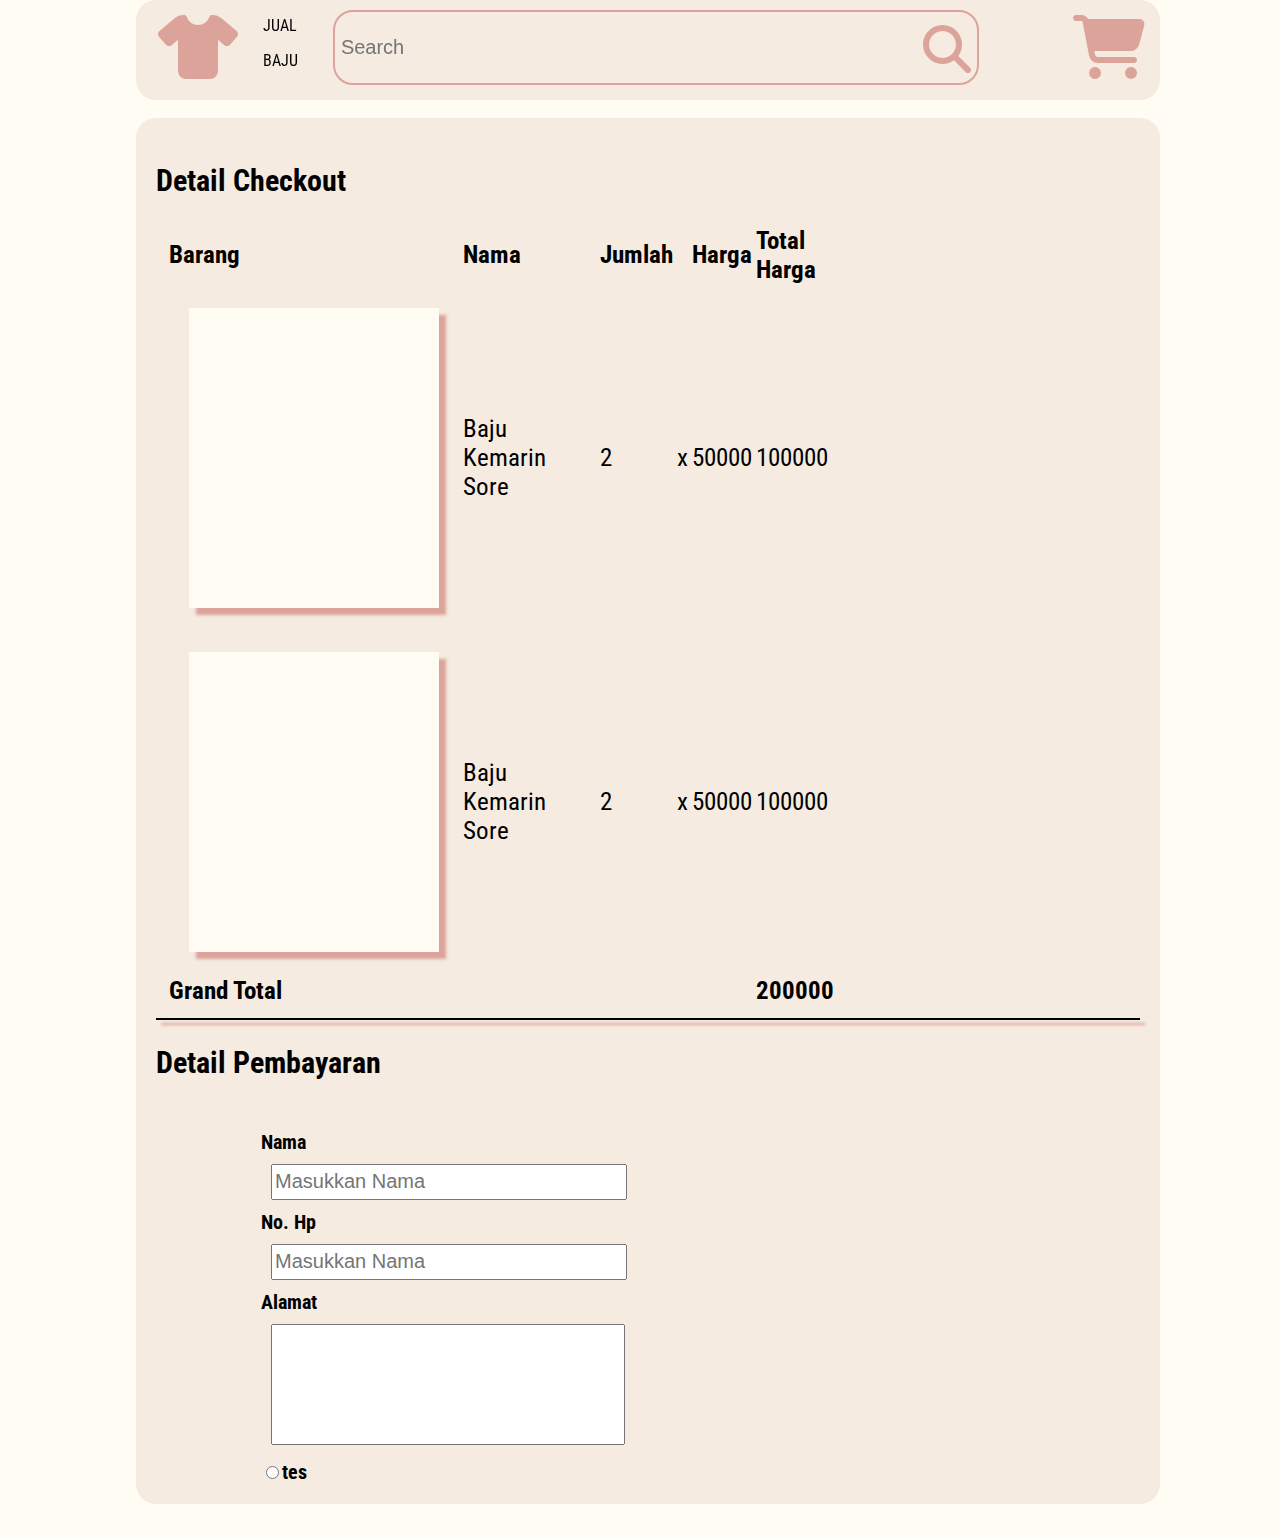
==== cart/cart.html @ c5de3063 "tambah form cart" ====
<!DOCTYPE html>
<html lang="en">
<head>
    <meta charset="UTF-8">
    <meta http-equiv="X-UA-Compatible" content="IE=edge">
    <meta name="viewport" content="width=device-width, initial-scale=1.0">
    <title>Document</title>
    <link rel="stylesheet" href="styleCart.css">
    <link rel="stylesheet" href="https://cdnjs.cloudflare.com/ajax/libs/font-awesome/6.4.0/css/all.min.css">
    <link rel="preconnect" href="https://fonts.googleapis.com">
    <link rel="preconnect" href="https://fonts.gstatic.com" crossorigin>
    <link href="https://fonts.googleapis.com/css2?family=Roboto+Condensed:wght@300&display=swap" rel="stylesheet">
</head>
<body>
    <div class="container">
        <div class="top">
            <div id="logo">
                <a href="../"><i class="fa-solid fa-shirt fa-4x" style="color: #dba39a;" id="logo-hacktiv"></i></a>
            </div>
            <div id="brand">
                <p>JUAL<br></p>
                <p>BAJU</p>
            </div>
            <div id="search-bar">
                <input type="text" placeholder="Search" id="text-search">
                <!-- <button class="button-search">Search</button> -->
                <i class="fa-solid fa-magnifying-glass fa-3x magnifier" style="color: #dba39a;"></i>
            </div>
            <div id="cart">
                <a href="cart/cart.html"><i class="fa-solid fa-cart-shopping fa-4x" id="shopping-cart" style="color: #dba39a;"></i></a>
            </div>
        </div>
        <div class="body">
            <div class="checkout">
                <div class="detail-checkout">
                    <h2 style="font-size: 30px;">Detail Checkout</h2>
                    <table class="table-struk">
                        <tr>
                            <th>Barang</th>
                            <th>Nama</th>
                            <th>Jumlah</th>
                            <th></th>
                            <th>Harga</th>
                            <th>Total Harga</th>
                        </tr>
                        <tr>
                            <td><div class="barang">

                            </div></td>
                            <td>Baju Kemarin Sore</td>
                            <td>2</td>
                            <td>x</td>
                            <td>50000</td>
                            <td>100000</td>
                        </tr>
                        <tr>
                            <td>
                                <div class="barang">

                                </div>
                            </td>
                            <td>Baju Kemarin Sore</td>
                            <td>2</td>
                            <td>x</td>
                            <td>50000</td>
                            <td>100000</td>
                        </tr>
                        <tr>
                            <th>Grand Total</th>
                            <th></th>
                            <th></th>
                            <th></th>
                            <th></th>
                            <th>200000</th>
                        </tr>
                    </table>
                </div>
                <div class="pembatas">
                    
                </div>
                <div class="detail-pembayaran">
                    <h2 style="font-size: 30px;">Detail Pembayaran</h2>
                    <form action="/">
                        <!-- <label for="nama-pembeli">Nama : </label> -->
                        <label>Nama</label><br>
                        <input type="text" placeholder="Masukkan Nama" class="form-label"><br>
                        <label>No. Hp</label><br>
                        <input type="text" placeholder="Masukkan Nama" class="form-label"><br>
                        <label>Alamat</label><br>
                        <textarea name="form-textarea" id="form-textarea" cols="30" rows="5"></textarea>
                        <input type="radio" name="test" id="test">tes
                    </form>
                </div>
            </div>
        </div>
    </div>
    
</body>
</html>
---- cart/styleCart.css ----
body{
    background: #FEFCF3;
    box-sizing: border-box;
    padding: 20px;
    font-family: 'Roboto Condensed', sans-serif;
    width: 100vw;
}

.container{
    width: 1500px;
    height: 100%;
    margin: 0 auto;
    display: block;
    overflow: auto;
    width: 80vw;
}

.top{
    display: flex;
    flex-direction: row;
    height: 100px;
    background-color: #F5EBE0;
    justify-content: space-around;
    border-radius: 20px;
    overflow: hidden;
    position: fixed; /* Set the navbar to fixed position */
    top: 0; /* Position the navbar at the top of the page */
    width: 80vw; /* Full width */
}

#logo{
    display: flex;
    width: 75px;
    height: 75px;
    margin: 10px;
    padding: 5px;
}

#brand{
    margin-right: 10px;
}

#logo-hacktiv{
    width: 75px;
    height: 75px;
    padding: 0;
    margin: 0;
}


#search-bar{
    display: flex;
    flex-direction: row;
    width: 700px;
    height: 75px;
    /* background-color: white; */
    margin: 10px;
    flex-direction: row;
}

#text-search{
    padding: 6px;
    border: none;
    /* margin-top: 8px; */
    margin-right: 16px;
    background-color: #F5EBE0;
    border-radius: 20px;
    border: 2px solid #DBA39A;
    font-size: 20px;
    width: 90%;
}

.button{
    background-color: #DFFFD8;
    
}

.button:hover{
    background-color: white;
}

.magnifier{
    position: absolute;
    margin-top: 15px;
    margin-left: 590px;
}

.magnifier:hover{
    cursor: pointer;
}

.button-search{
    width: 70px;
    height: 75px;
    align-items: flex-end;
    padding: 0;
    border-radius: 20px;
    /* margin-left: 10px; */
    background-color: #FEFCF3;
}

#cart{
    width: 75px;
    height: 75px;
    background-color: #F5EBE0;
    margin: 10px;
}

#shopping-cart{
    width: 65px;
    height: 65px;
    padding: 5px;
    margin: 0;
}

.body{
    margin-top: 90px;
    display: flex;
    flex-direction: row;
    width: 100%;
    /* height: 70%; */
    background-color: #F5EBE0;
    border-radius: 20px;
}   

.list-barang{
    display: flex;
    flex-direction: column;
    margin: 20px;
    width: 20%;
    height: 100%;
    /* background-color: white; */
}

.checkout{
    display: flex;
    flex-direction: column;
    /* align-items: flex-end; */
    margin: 20px;
    width: 100%;
    height: 100%;
}


table.table-struk {
    margin: 10px;
    width: 70%;
    font-size: 25px;
    /* height: 100%; */
    /* border: 1px solid black; */
    /* background-color: black; */
}

table.table-struk th{
    text-align: left;
}

/* table.table-struk td{
    text-align: left;
} */

.jumlah-barang{
    text-align: left;

}

.barang{
    display: flex;
    margin: 20px;
    width: 250px;
    height: 300px;
    /* background-color: red; */
    align-items: center;
    background-color: #FEFCF3;
    box-shadow: 7px 7px 3px #DBA39A;
    color: black;
}

.barang:hover{
    box-shadow: 12px 12px 5px #DBA39A;
    transition: all 0.5s ease;
}

form {
    font-size: 15px;
    margin-top: 25px;
    margin-left: 105px;
}

ul{
    list-style:none;
}

ul, li { /* reset the margin and padding */
    margin: 5px;
    padding: 0;
    font-size: 15px;
}

img{
    margin-top: 20px;
    margin-bottom: 20px;
}

.pembatas{
    border-top: 2px solid black;
    box-shadow: 5px 5px 3px #DBA39A;
}

.detail-pembayaran{
    
    display: flex;
    flex-direction: column;
    width: 50%;
}

form{
    font-size: 20px;
    font-weight: bold;
}

.form-label{
    width: 90%;
    height: 30px;
    font-size: 20px;
    margin: 10px;
}

textarea{
    resize: none;
    margin: 10px;
    font-size: 20px;
    width: 90%;
}
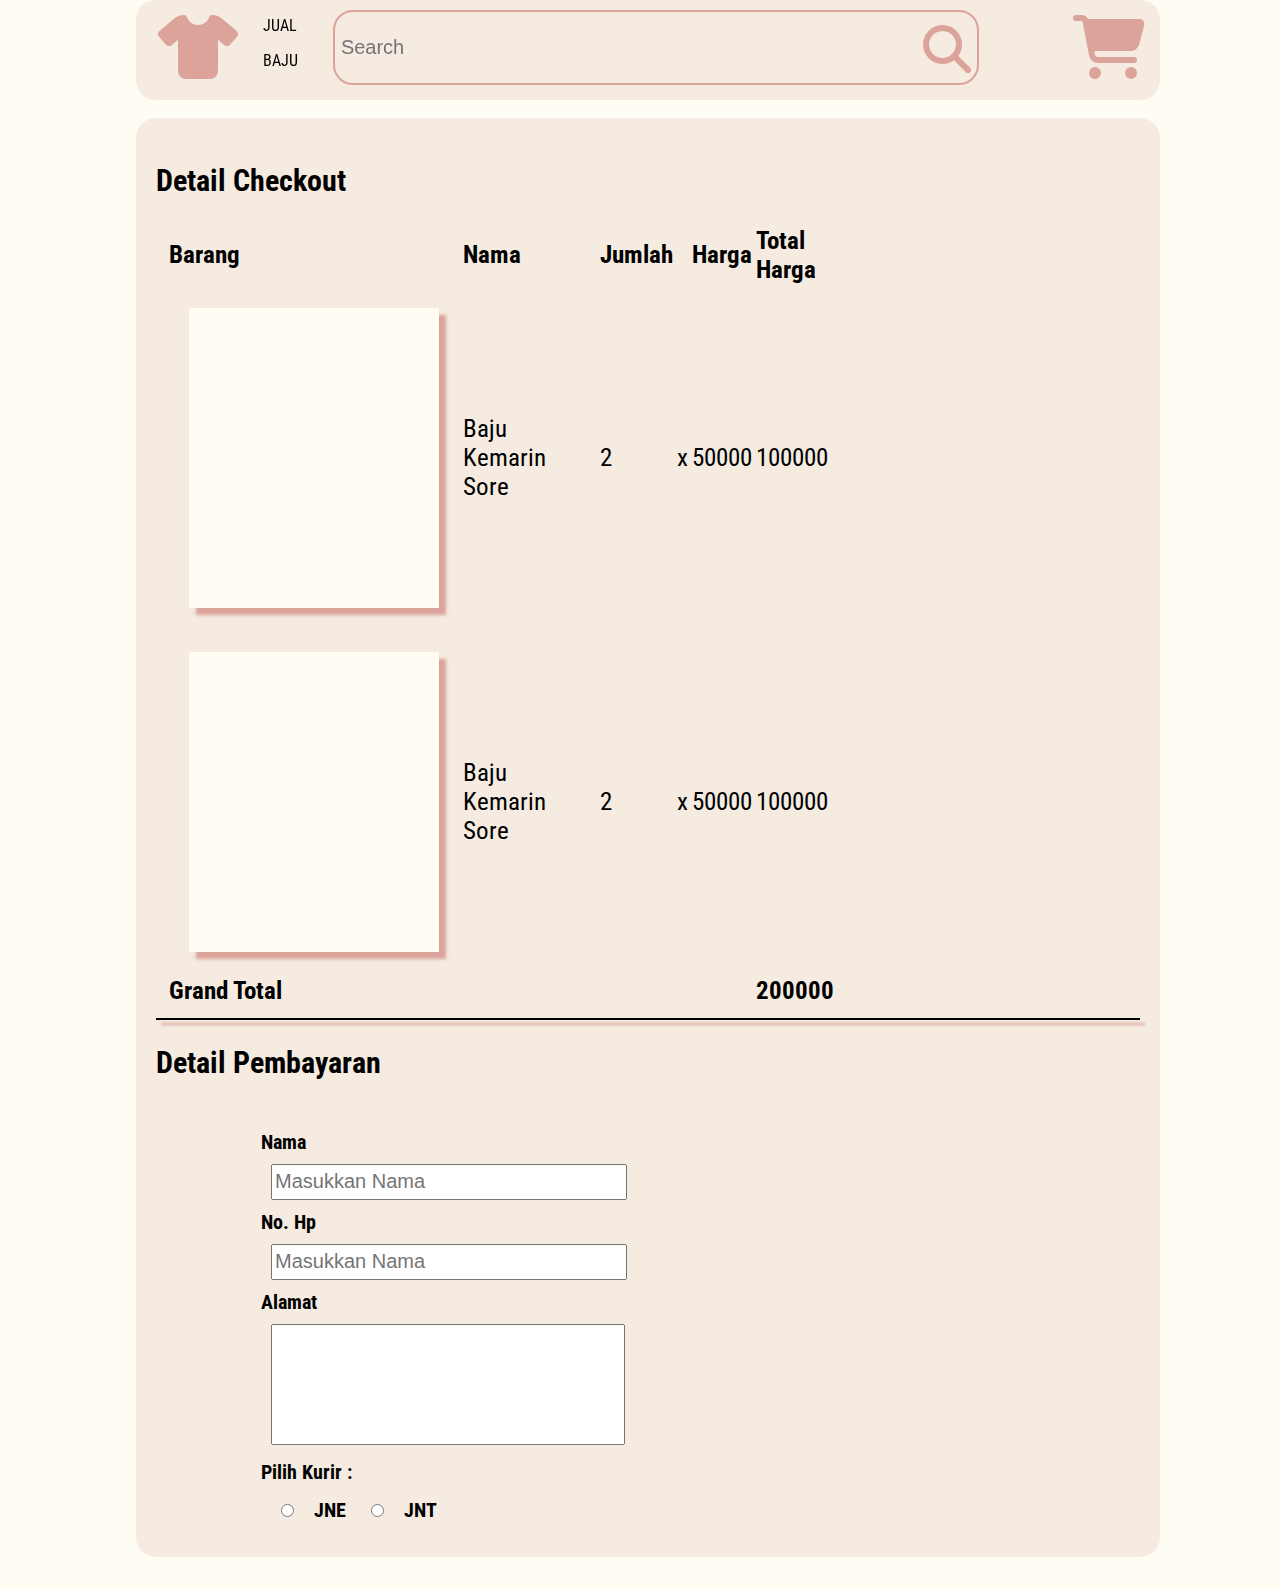
==== commit 5cec208b: "menaruh html 2x" ====
--- a/cart/cart.html
+++ b/cart/cart.html
@@ -76,7 +76,7 @@
                     </table>
                 </div>
                 <div class="pembatas">
-                    
+
                 </div>
                 <div class="detail-pembayaran">
                     <h2 style="font-size: 30px;">Detail Pembayaran</h2>
@@ -87,8 +87,11 @@
                         <label>No. Hp</label><br>
                         <input type="text" placeholder="Masukkan Nama" class="form-label"><br>
                         <label>Alamat</label><br>
-                        <textarea name="form-textarea" id="form-textarea" cols="30" rows="5"></textarea>
-                        <input type="radio" name="test" id="test">tes
+                        <textarea name="form-textarea" id="form-textarea" cols="30" rows="5"></textarea><br>
+                        <label>Pilih Kurir : </label><br>
+                        <label><input type="radio" name="test" id="jne" class="radio-button-form">JNE</label>
+                        <label><input type="radio" name="test" id="jne" class="radio-button-form">JNT</label>
+                        <!-- <input type="radio" name="test" id="JnT" class="radio-button-form">JnT -->
                     </form>
                 </div>
             </div>
--- a/cart/styleCart.css
+++ b/cart/styleCart.css
@@ -214,6 +214,10 @@
     width: 50%;
 }
 
+.container-cards-p{
+    width: 100%;
+}
+
 form{
     font-size: 20px;
     font-weight: bold;
@@ -231,4 +235,8 @@
     margin: 10px;
     font-size: 20px;
     width: 90%;
+}
+
+.radio-button-form{
+    margin: 20px;
 }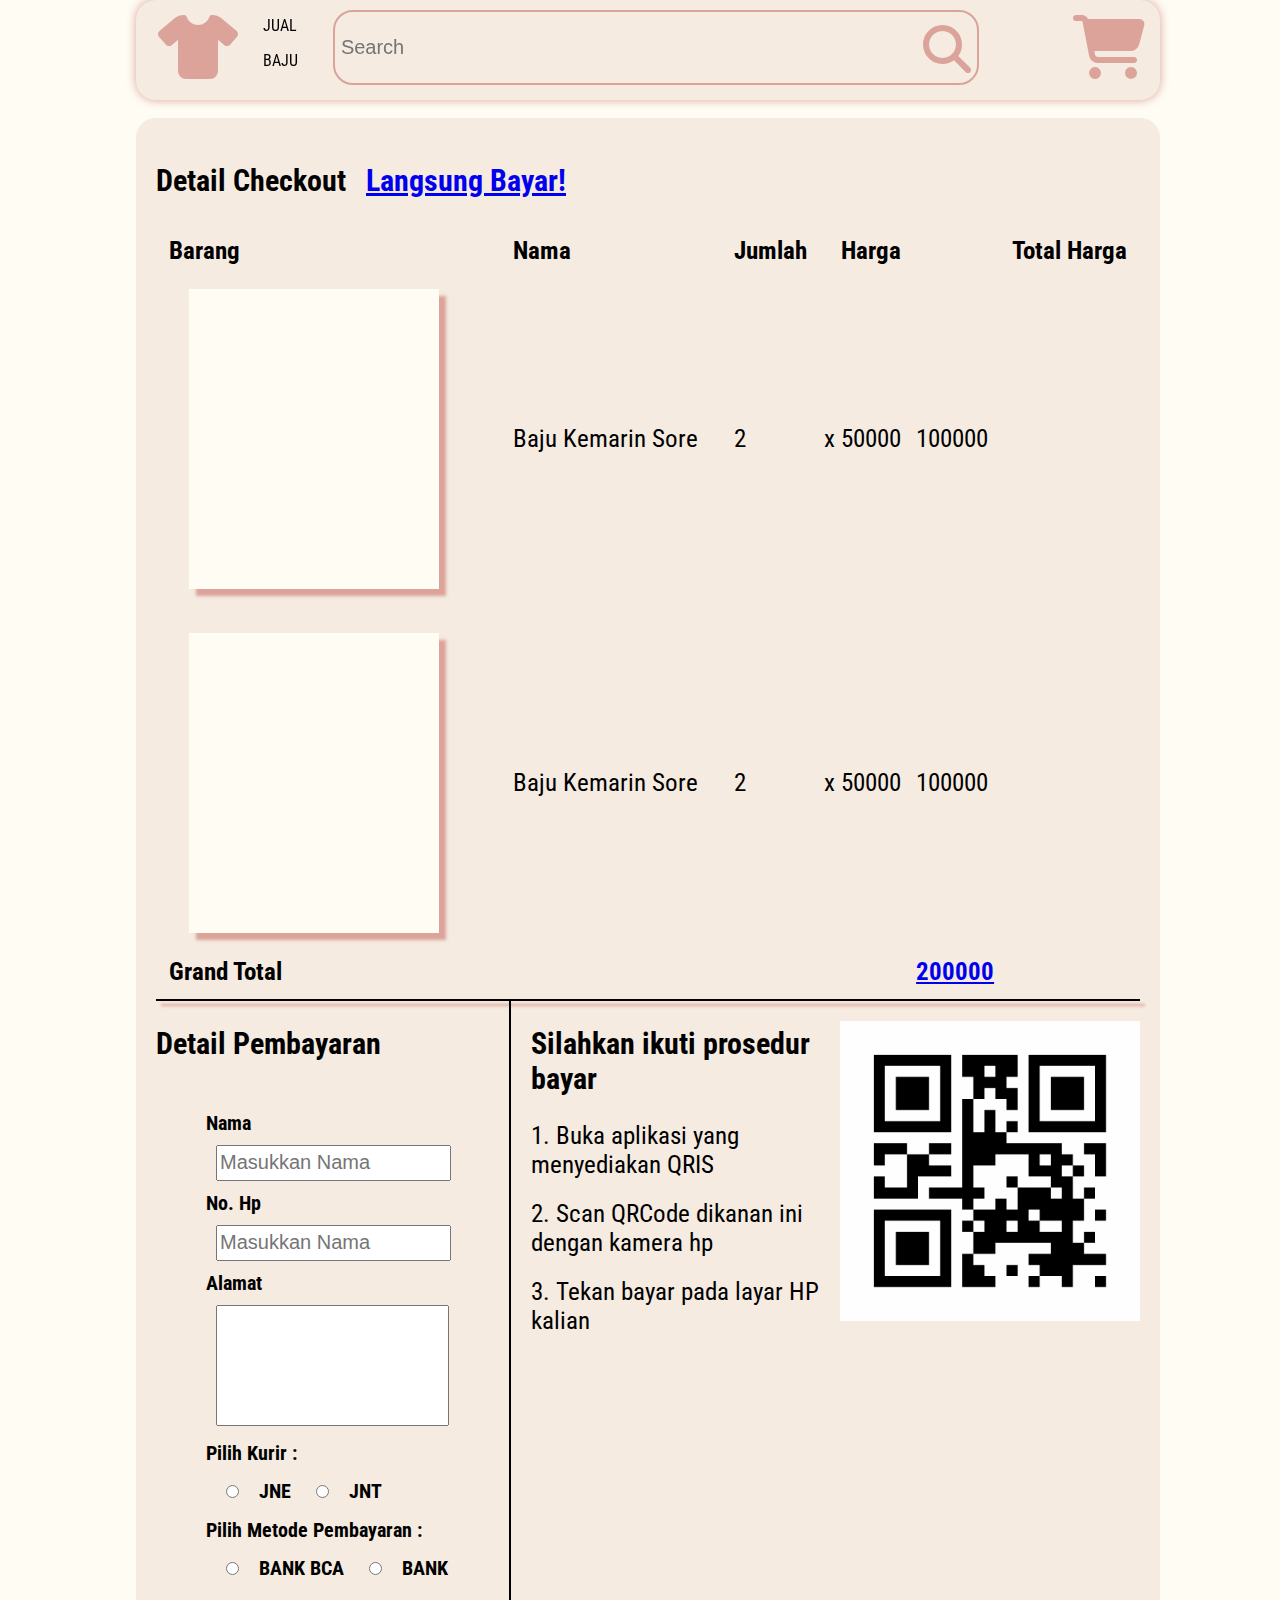
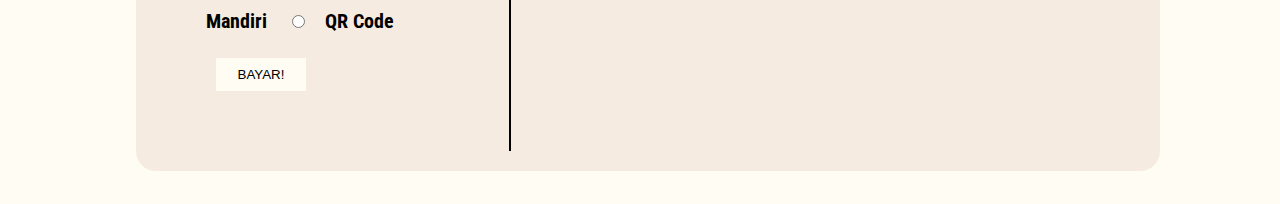
==== commit ea07a2c1: "menambahkan instruksi bayar" ====
--- a/cart/cart.html
+++ b/cart/cart.html
@@ -33,15 +33,18 @@
         <div class="body">
             <div class="checkout">
                 <div class="detail-checkout">
-                    <h2 style="font-size: 30px;">Detail Checkout</h2>
+                    <div class="header">
+                        <h2 style="font-size: 30px;">Detail Checkout</h2>
+                        <h2 style="font-size: 30px; margin-left: 20px;"><a href="#detail-pembayaran">Langsung Bayar!</a></h2>
+                    </div>
                     <table class="table-struk">
                         <tr>
                             <th>Barang</th>
                             <th>Nama</th>
                             <th>Jumlah</th>
                             <th></th>
-                            <th>Harga</th>
-                            <th>Total Harga</th>
+                            <th colspan="2">Harga</th>
+                            <th colspan="2">Total Harga</th>
                         </tr>
                         <tr>
                             <td><div class="barang">
@@ -71,28 +74,43 @@
                             <th></th>
                             <th></th>
                             <th></th>
-                            <th>200000</th>
+                            <th><a href="#detail-pembayaran">200000</a></th>
                         </tr>
                     </table>
                 </div>
                 <div class="pembatas">
-
                 </div>
-                <div class="detail-pembayaran">
-                    <h2 style="font-size: 30px;">Detail Pembayaran</h2>
-                    <form action="/">
-                        <!-- <label for="nama-pembeli">Nama : </label> -->
-                        <label>Nama</label><br>
-                        <input type="text" placeholder="Masukkan Nama" class="form-label"><br>
-                        <label>No. Hp</label><br>
-                        <input type="text" placeholder="Masukkan Nama" class="form-label"><br>
-                        <label>Alamat</label><br>
-                        <textarea name="form-textarea" id="form-textarea" cols="30" rows="5"></textarea><br>
-                        <label>Pilih Kurir : </label><br>
-                        <label><input type="radio" name="test" id="jne" class="radio-button-form">JNE</label>
-                        <label><input type="radio" name="test" id="jne" class="radio-button-form">JNT</label>
-                        <!-- <input type="radio" name="test" id="JnT" class="radio-button-form">JnT -->
-                    </form>
+                <div class="detail-pembayaran" id="detail-pembayaran">
+                    <div class="form">
+                        <h2 style="font-size: 30px;">Detail Pembayaran</h2>
+                        <form action="/">
+                            <!-- <label for="nama-pembeli">Nama : </label> -->
+                            <label>Nama</label><br>
+                            <input type="text" placeholder="Masukkan Nama" class="form-label"><br>
+                            <label>No. Hp</label><br>
+                            <input type="text" placeholder="Masukkan Nama" class="form-label"><br>
+                            <label>Alamat</label><br>
+                            <textarea name="form-textarea" id="form-textarea" cols="30" rows="5"></textarea><br>
+                            <label>Pilih Kurir : </label><br>
+                            <label><input type="radio" name="kurir" id="jne" class="radio-button-form">JNE</label>
+                            <label><input type="radio" name="kurir" id="jnt" class="radio-button-form">JNT</label><br>
+                            <!-- <input type="radio" name="test" id="JnT" class="radio-button-form">JnT -->
+                            <label>Pilih Metode Pembayaran :</label> <br>
+                            <label><input type="radio" name="pembayaran" id="bca" class="radio-button-form">BANK BCA</label>
+                            <label><input type="radio" name="pembayaran" id="mandiri" class="radio-button-form">BANK Mandiri</label>
+                            <label><input type="radio" name="pembayaran" id="qrcode" class="radio-button-form">QR Code</label><br>
+                            <button type="submit" class="button">BAYAR!</button>
+                        </form>
+                    </div>
+                    <div class="instruksi-bayar">
+                        <h2 style="font-size: 30px;" class="aturan-bayar">Silahkan ikuti prosedur bayar</h2>
+                        <p class="text-bayar">1. Buka aplikasi yang menyediakan QRIS</p>
+                        <p class="text-bayar">2. Scan QRCode dikanan ini dengan kamera hp</p>
+                        <p class="text-bayar">3. Tekan bayar pada layar HP kalian</p>
+                    </div>
+                    <div class="gambar-bayar">
+                        <img src="../produk/qrcode.png" alt="" width="300px" height="300px">
+                    </div>
                 </div>
             </div>
         </div>
--- a/cart/styleCart.css
+++ b/cart/styleCart.css
@@ -26,6 +26,8 @@
     position: fixed; /* Set the navbar to fixed position */
     top: 0; /* Position the navbar at the top of the page */
     width: 80vw; /* Full width */
+    box-shadow: 0px 0px 10px #DBA39A;
+    color: black;
 }
 
 #logo{
@@ -71,12 +73,18 @@
 }
 
 .button{
-    background-color: #DFFFD8;
+    background-color: #FEFCF3;
+    border: none;
+    width: 90px;
+    height: 33px;
+    margin: 10px;
     
 }
 
 .button:hover{
-    background-color: white;
+    background-color: whitesmoke;
+    cursor: pointer;
+    border: 2px solid #DBA39A;
 }
 
 .magnifier{
@@ -141,10 +149,26 @@
     height: 100%;
 }
 
+.detail-checkout{
+    width: 100%;
+
+}
+
+.header{
+    display: flex;
+    flex-direction: row;
+    align-items: flex-start;
+}
+
+.instant-checkout{
+    align-self: flex-end;
+    /* color: #DBA39A; */
+    background-color: red;
+}
 
 table.table-struk {
     margin: 10px;
-    width: 70%;
+    width: 100%;
     font-size: 25px;
     /* height: 100%; */
     /* border: 1px solid black; */
@@ -210,8 +234,12 @@
 .detail-pembayaran{
     
     display: flex;
-    flex-direction: column;
-    width: 50%;
+    flex-direction: row;
+    width: 100%;
+}
+
+.form{
+    border-right: 2px solid black;
 }
 
 .container-cards-p{
@@ -221,6 +249,7 @@
 form{
     font-size: 20px;
     font-weight: bold;
+    margin: 50px;
 }
 
 .form-label{
@@ -239,4 +268,19 @@
 
 .radio-button-form{
     margin: 20px;
+}
+
+.print-out{
+    width: 1000px;
+    align-items: center;
+    flex-direction: column;
+}
+
+.aturan-bayar{
+    margin-left: 20px;
+}
+
+.text-bayar{
+    margin: 20px;
+    font-size: 25px;
 }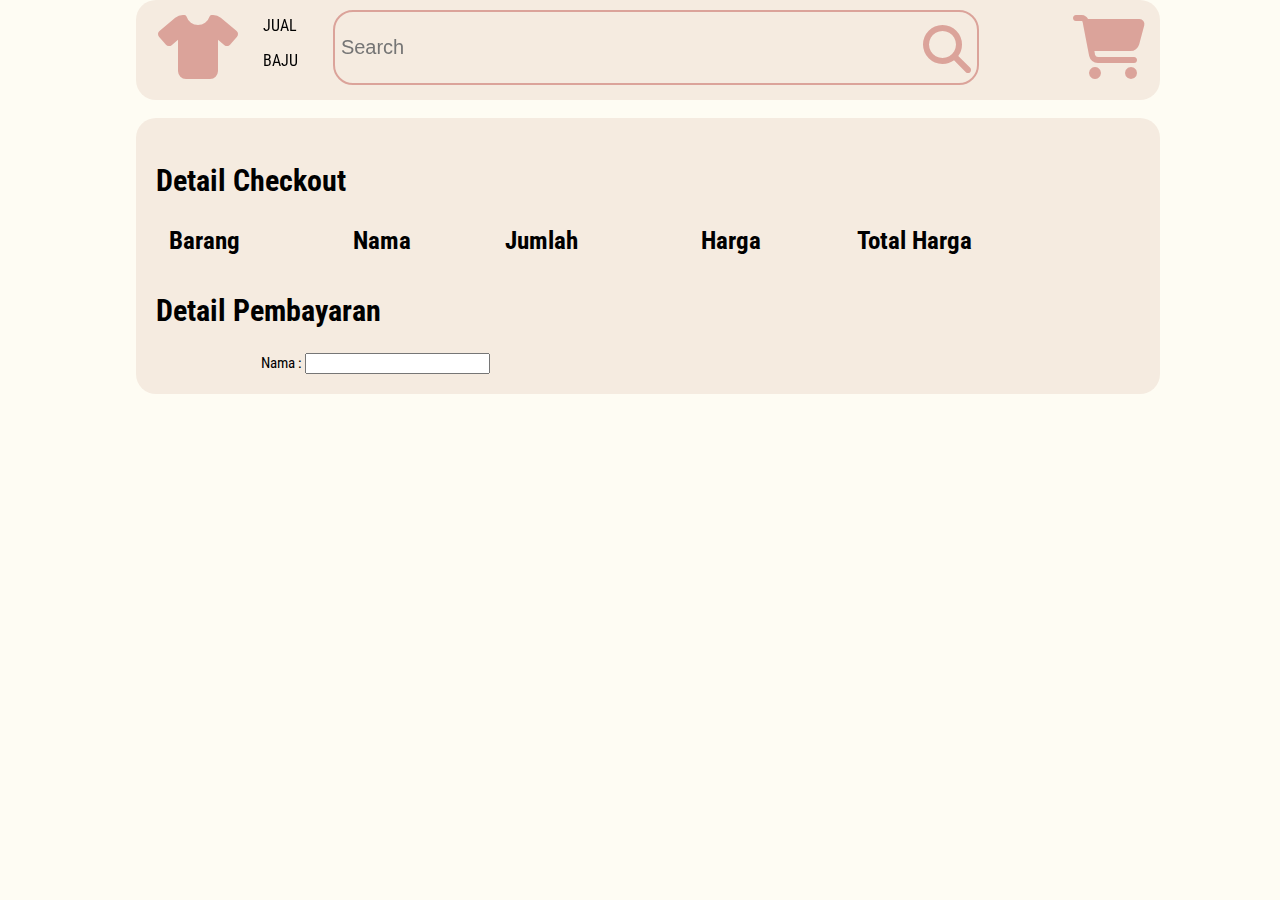
==== commit 3146a128: "Create cart js" ====
--- a/cart/cart.html
+++ b/cart/cart.html
@@ -33,10 +33,7 @@
         <div class="body">
             <div class="checkout">
                 <div class="detail-checkout">
-                    <div class="header">
-                        <h2 style="font-size: 30px;">Detail Checkout</h2>
-                        <h2 style="font-size: 30px; margin-left: 20px;"><a href="#detail-pembayaran">Langsung Bayar!</a></h2>
-                    </div>
+                    <h2 style="font-size: 30px;">Detail Checkout</h2>
                     <table class="table-struk">
                         <tr>
                             <th>Barang</th>
@@ -44,9 +41,9 @@
                             <th>Jumlah</th>
                             <th></th>
                             <th colspan="2">Harga</th>
-                            <th colspan="2">Total Harga</th>
+                            <th>Total Harga</th>
                         </tr>
-                        <tr>
+                        <!-- <tr>
                             <td><div class="barang">
 
                             </div></td>
@@ -74,47 +71,20 @@
                             <th></th>
                             <th></th>
                             <th></th>
-                            <th><a href="#detail-pembayaran">200000</a></th>
-                        </tr>
+                            <th>200000</th>
+                        </tr> -->
                     </table>
                 </div>
-                <div class="pembatas">
-                </div>
-                <div class="detail-pembayaran" id="detail-pembayaran">
-                    <div class="form">
-                        <h2 style="font-size: 30px;">Detail Pembayaran</h2>
-                        <form action="/">
-                            <!-- <label for="nama-pembeli">Nama : </label> -->
-                            <label>Nama</label><br>
-                            <input type="text" placeholder="Masukkan Nama" class="form-label"><br>
-                            <label>No. Hp</label><br>
-                            <input type="text" placeholder="Masukkan Nama" class="form-label"><br>
-                            <label>Alamat</label><br>
-                            <textarea name="form-textarea" id="form-textarea" cols="30" rows="5"></textarea><br>
-                            <label>Pilih Kurir : </label><br>
-                            <label><input type="radio" name="kurir" id="jne" class="radio-button-form">JNE</label>
-                            <label><input type="radio" name="kurir" id="jnt" class="radio-button-form">JNT</label><br>
-                            <!-- <input type="radio" name="test" id="JnT" class="radio-button-form">JnT -->
-                            <label>Pilih Metode Pembayaran :</label> <br>
-                            <label><input type="radio" name="pembayaran" id="bca" class="radio-button-form">BANK BCA</label>
-                            <label><input type="radio" name="pembayaran" id="mandiri" class="radio-button-form">BANK Mandiri</label>
-                            <label><input type="radio" name="pembayaran" id="qrcode" class="radio-button-form">QR Code</label><br>
-                            <button type="submit" class="button">BAYAR!</button>
-                        </form>
-                    </div>
-                    <div class="instruksi-bayar">
-                        <h2 style="font-size: 30px;" class="aturan-bayar">Silahkan ikuti prosedur bayar</h2>
-                        <p class="text-bayar">1. Buka aplikasi yang menyediakan QRIS</p>
-                        <p class="text-bayar">2. Scan QRCode dikanan ini dengan kamera hp</p>
-                        <p class="text-bayar">3. Tekan bayar pada layar HP kalian</p>
-                    </div>
-                    <div class="gambar-bayar">
-                        <img src="../produk/qrcode.png" alt="" width="300px" height="300px">
-                    </div>
+                <div class="detail-pembayaran">
+                    <h2 style="font-size: 30px;">Detail Pembayaran</h2>
+                    <form action="submit">
+                        <label for="nama-pembeli">Nama : </label>
+                        <input type="text">
+                    </form>
                 </div>
             </div>
         </div>
     </div>
-    
+    <script src="cart.js"></script>
 </body>
 </html>--- a/cart/styleCart.css
+++ b/cart/styleCart.css
@@ -26,8 +26,6 @@
     position: fixed; /* Set the navbar to fixed position */
     top: 0; /* Position the navbar at the top of the page */
     width: 80vw; /* Full width */
-    box-shadow: 0px 0px 10px #DBA39A;
-    color: black;
 }
 
 #logo{
@@ -73,18 +71,12 @@
 }
 
 .button{
-    background-color: #FEFCF3;
-    border: none;
-    width: 90px;
-    height: 33px;
-    margin: 10px;
+    background-color: #DFFFD8;
     
 }
 
 .button:hover{
-    background-color: whitesmoke;
-    cursor: pointer;
-    border: 2px solid #DBA39A;
+    background-color: white;
 }
 
 .magnifier{
@@ -149,22 +141,6 @@
     height: 100%;
 }
 
-.detail-checkout{
-    width: 100%;
-
-}
-
-.header{
-    display: flex;
-    flex-direction: row;
-    align-items: flex-start;
-}
-
-.instant-checkout{
-    align-self: flex-end;
-    /* color: #DBA39A; */
-    background-color: red;
-}
 
 table.table-struk {
     margin: 10px;
@@ -224,63 +200,4 @@
 img{
     margin-top: 20px;
     margin-bottom: 20px;
-}
-
-.pembatas{
-    border-top: 2px solid black;
-    box-shadow: 5px 5px 3px #DBA39A;
-}
-
-.detail-pembayaran{
-    
-    display: flex;
-    flex-direction: row;
-    width: 100%;
-}
-
-.form{
-    border-right: 2px solid black;
-}
-
-.container-cards-p{
-    width: 100%;
-}
-
-form{
-    font-size: 20px;
-    font-weight: bold;
-    margin: 50px;
-}
-
-.form-label{
-    width: 90%;
-    height: 30px;
-    font-size: 20px;
-    margin: 10px;
-}
-
-textarea{
-    resize: none;
-    margin: 10px;
-    font-size: 20px;
-    width: 90%;
-}
-
-.radio-button-form{
-    margin: 20px;
-}
-
-.print-out{
-    width: 1000px;
-    align-items: center;
-    flex-direction: column;
-}
-
-.aturan-bayar{
-    margin-left: 20px;
-}
-
-.text-bayar{
-    margin: 20px;
-    font-size: 25px;
 }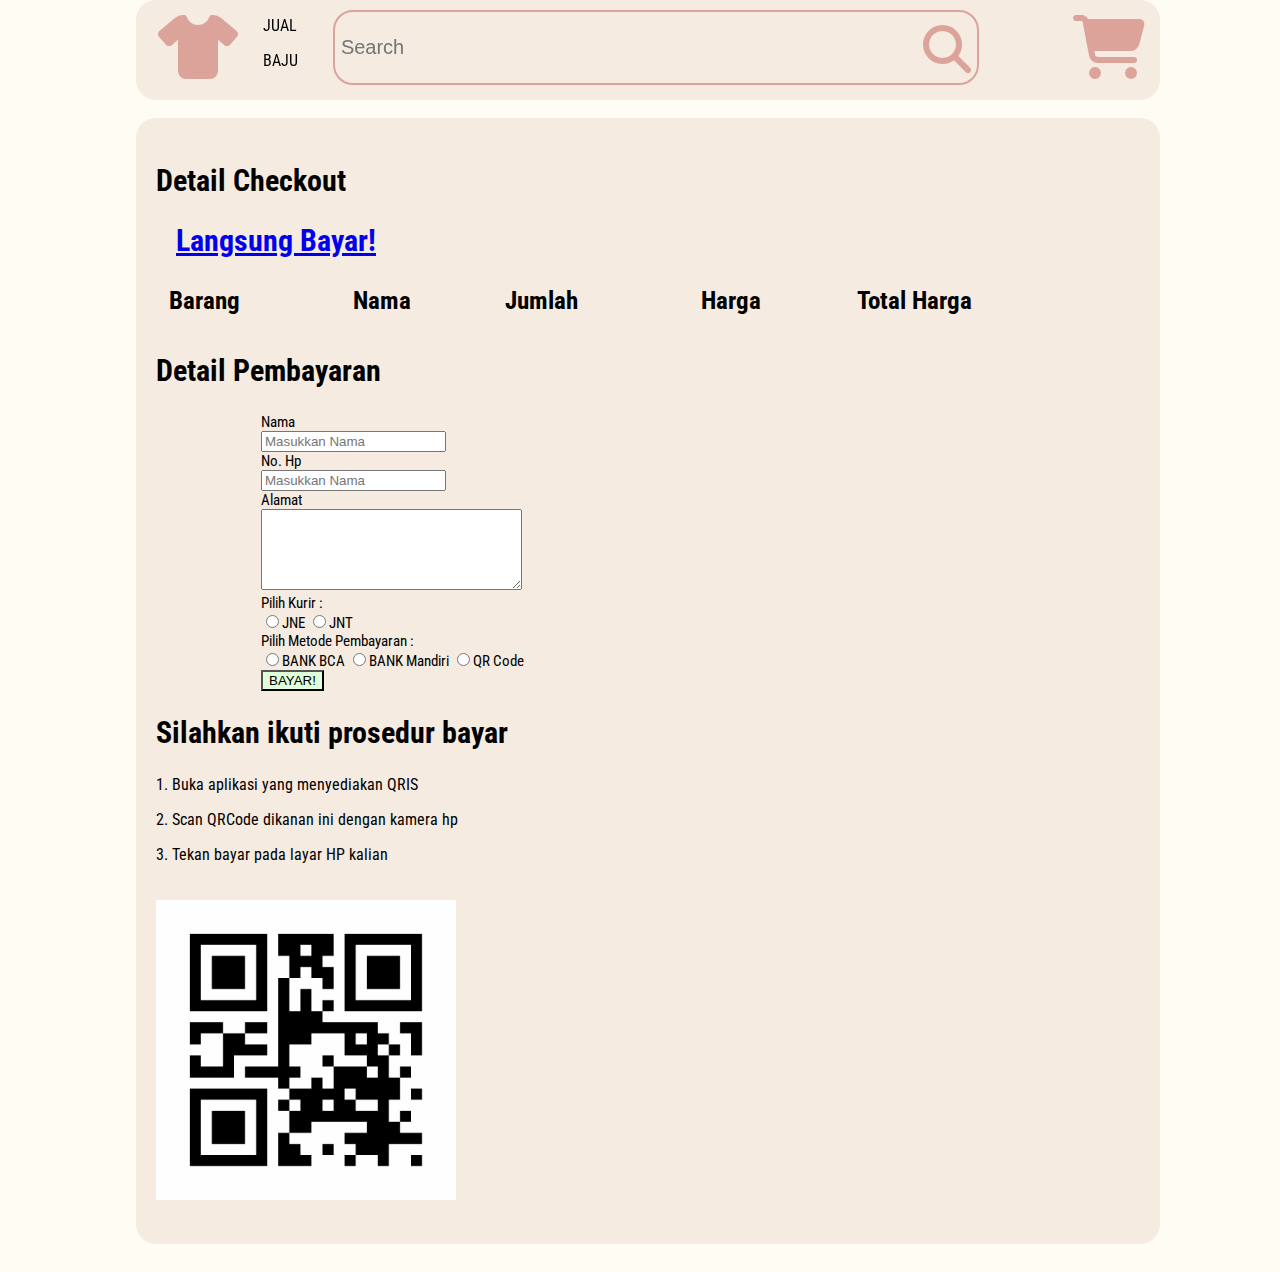
==== commit ca0bbe87: "Update cartjs indexjs" ====
--- a/cart/cart.html
+++ b/cart/cart.html
@@ -33,7 +33,10 @@
         <div class="body">
             <div class="checkout">
                 <div class="detail-checkout">
-                    <h2 style="font-size: 30px;">Detail Checkout</h2>
+                    <div class="header">
+                        <h2 style="font-size: 30px;">Detail Checkout</h2>
+                        <h2 style="font-size: 30px; margin-left: 20px;"><a href="#detail-pembayaran">Langsung Bayar!</a></h2>
+                    </div>
                     <table class="table-struk">
                         <tr>
                             <th>Barang</th>
@@ -41,50 +44,47 @@
                             <th>Jumlah</th>
                             <th></th>
                             <th colspan="2">Harga</th>
-                            <th>Total Harga</th>
+                            <th colspan="2">Total Harga</th>
                         </tr>
-                        <!-- <tr>
-                            <td><div class="barang">
-
-                            </div></td>
-                            <td>Baju Kemarin Sore</td>
-                            <td>2</td>
-                            <td>x</td>
-                            <td>50000</td>
-                            <td>100000</td>
-                        </tr>
-                        <tr>
-                            <td>
-                                <div class="barang">
-
-                                </div>
-                            </td>
-                            <td>Baju Kemarin Sore</td>
-                            <td>2</td>
-                            <td>x</td>
-                            <td>50000</td>
-                            <td>100000</td>
-                        </tr>
-                        <tr>
-                            <th>Grand Total</th>
-                            <th></th>
-                            <th></th>
-                            <th></th>
-                            <th></th>
-                            <th>200000</th>
-                        </tr> -->
                     </table>
                 </div>
-                <div class="detail-pembayaran">
-                    <h2 style="font-size: 30px;">Detail Pembayaran</h2>
-                    <form action="submit">
-                        <label for="nama-pembeli">Nama : </label>
-                        <input type="text">
-                    </form>
+                <div class="pembatas">
+                </div>
+                <div class="detail-pembayaran" id="detail-pembayaran">
+                    <div class="form">
+                        <h2 style="font-size: 30px;">Detail Pembayaran</h2>
+                        <form action="/">
+                            <!-- <label for="nama-pembeli">Nama : </label> -->
+                            <label>Nama</label><br>
+                            <input type="text" placeholder="Masukkan Nama" class="form-label"><br>
+                            <label>No. Hp</label><br>
+                            <input type="text" placeholder="Masukkan Nama" class="form-label"><br>
+                            <label>Alamat</label><br>
+                            <textarea name="form-textarea" id="form-textarea" cols="30" rows="5"></textarea><br>
+                            <label>Pilih Kurir : </label><br>
+                            <label><input type="radio" name="kurir" id="jne" class="radio-button-form">JNE</label>
+                            <label><input type="radio" name="kurir" id="jnt" class="radio-button-form">JNT</label><br>
+                            <!-- <input type="radio" name="test" id="JnT" class="radio-button-form">JnT -->
+                            <label>Pilih Metode Pembayaran :</label> <br>
+                            <label><input type="radio" name="pembayaran" id="bca" class="radio-button-form">BANK BCA</label>
+                            <label><input type="radio" name="pembayaran" id="mandiri" class="radio-button-form">BANK Mandiri</label>
+                            <label><input type="radio" name="pembayaran" id="qrcode" class="radio-button-form">QR Code</label><br>
+                            <button type="submit" class="button">BAYAR!</button>
+                        </form>
+                    </div>
+                    <div class="instruksi-bayar">
+                        <h2 style="font-size: 30px;" class="aturan-bayar">Silahkan ikuti prosedur bayar</h2>
+                        <p class="text-bayar">1. Buka aplikasi yang menyediakan QRIS</p>
+                        <p class="text-bayar">2. Scan QRCode dikanan ini dengan kamera hp</p>
+                        <p class="text-bayar">3. Tekan bayar pada layar HP kalian</p>
+                    </div>
+                    <div class="gambar-bayar">
+                        <img src="../produk/qrcode.png" alt="" width="300px" height="300px">
+                    </div>
                 </div>
             </div>
         </div>
     </div>
-    <script src="cart.js"></script>
+<script src="cart.js"></script> 
 </body>
 </html>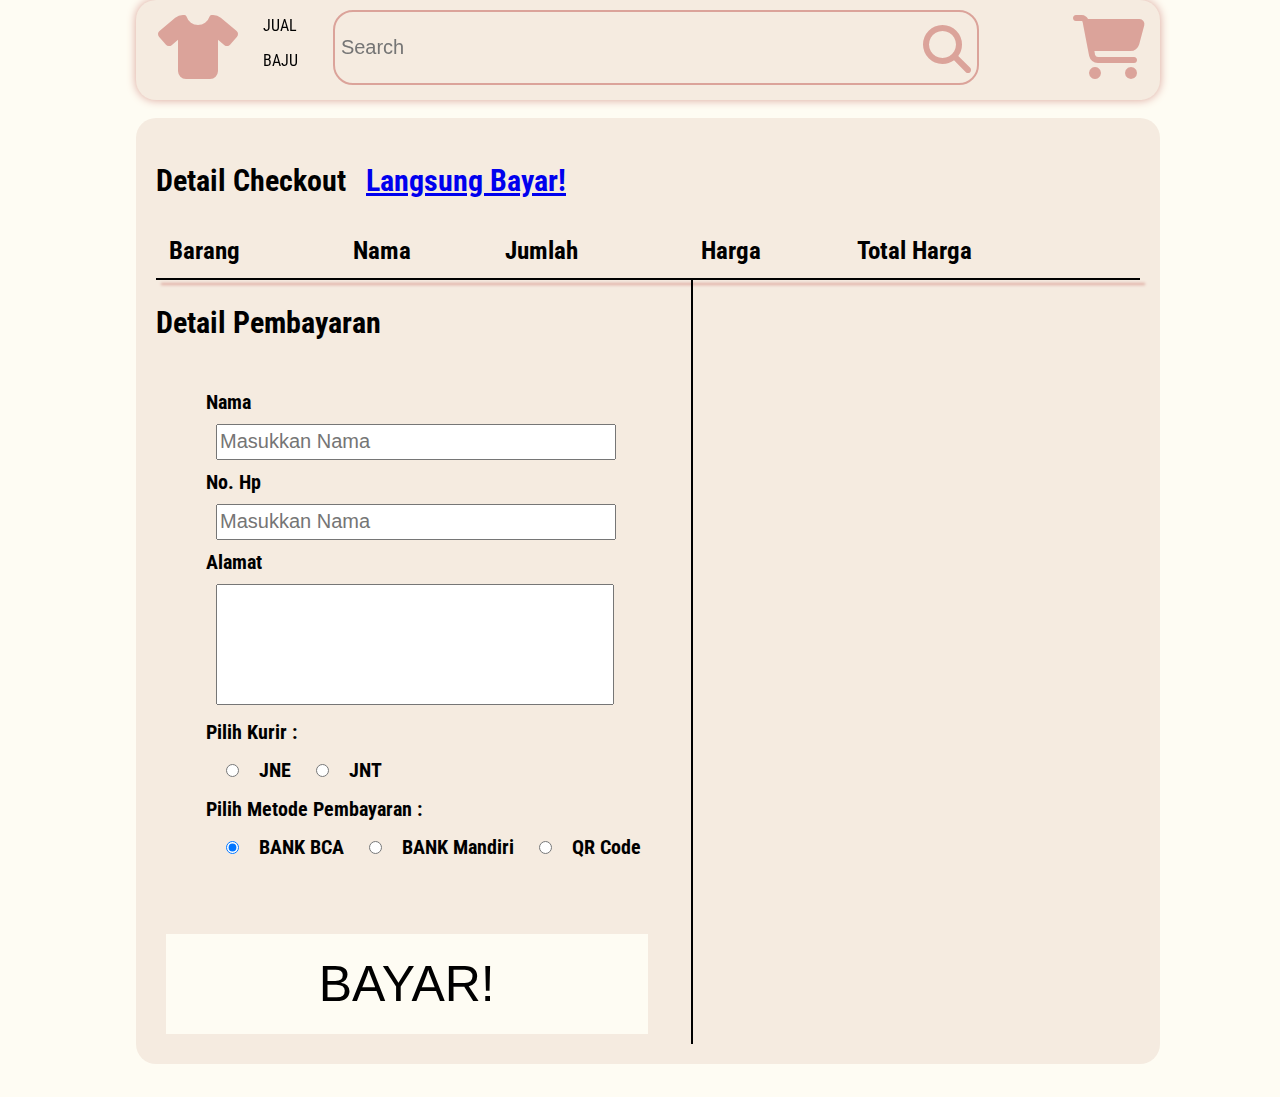
==== commit fd86094a: "menambah cart html unutk yg kesekian kalinya" ====
--- a/cart/cart.html
+++ b/cart/cart.html
@@ -35,7 +35,7 @@
                 <div class="detail-checkout">
                     <div class="header">
                         <h2 style="font-size: 30px;">Detail Checkout</h2>
-                        <h2 style="font-size: 30px; margin-left: 20px;"><a href="#detail-pembayaran">Langsung Bayar!</a></h2>
+                        <h2 style="font-size: 30px; margin-left: 20px;"><a href="#grand-total">Langsung Bayar!</a></h2>
                     </div>
                     <table class="table-struk">
                         <tr>
@@ -53,7 +53,7 @@
                 <div class="detail-pembayaran" id="detail-pembayaran">
                     <div class="form">
                         <h2 style="font-size: 30px;">Detail Pembayaran</h2>
-                        <form action="/">
+                        <form>
                             <!-- <label for="nama-pembeli">Nama : </label> -->
                             <label>Nama</label><br>
                             <input type="text" placeholder="Masukkan Nama" class="form-label"><br>
@@ -66,22 +66,70 @@
                             <label><input type="radio" name="kurir" id="jnt" class="radio-button-form">JNT</label><br>
                             <!-- <input type="radio" name="test" id="JnT" class="radio-button-form">JnT -->
                             <label>Pilih Metode Pembayaran :</label> <br>
-                            <label><input type="radio" name="pembayaran" id="bca" class="radio-button-form">BANK BCA</label>
-                            <label><input type="radio" name="pembayaran" id="mandiri" class="radio-button-form">BANK Mandiri</label>
-                            <label><input type="radio" name="pembayaran" id="qrcode" class="radio-button-form">QR Code</label><br>
-                            <button type="submit" class="button">BAYAR!</button>
+                            <label><input type="radio" name="pembayaran" id="bca" class="radio-button-form" value="bca" checked="checked">BANK BCA</label>
+                            <label><input type="radio" name="pembayaran" id="mandiri" class="radio-button-form" value="mandiri">BANK Mandiri</label>
+                            <label><input type="radio" name="pembayaran" id="qrcode" class="radio-button-form" value="qrcode">QR Code</label><br>
                         </form>
+                        <button type="submit" class="button" id="button-bayar">BAYAR!</button>
                     </div>
-                    <div class="instruksi-bayar">
-                        <h2 style="font-size: 30px;" class="aturan-bayar">Silahkan ikuti prosedur bayar</h2>
-                        <p class="text-bayar">1. Buka aplikasi yang menyediakan QRIS</p>
-                        <p class="text-bayar">2. Scan QRCode dikanan ini dengan kamera hp</p>
-                        <p class="text-bayar">3. Tekan bayar pada layar HP kalian</p>
+                    <div class="instruksi-tampil" id="instruksi-qrcode" style="display: none;">
+                        <div class="instruksi-bayar">
+                            <h2 style="font-size: 30px;" class="aturan-bayar">Silahkan ikuti prosedur bayar QRIS</h2>
+                            <p class="text-bayar">1. Buka aplikasi yang menyediakan QRIS</p>
+                            <p class="text-bayar">2. Scan QRCode dikanan ini dengan kamera hp</p>
+                            <p class="text-bayar">3. Tekan bayar pada layar HP kalian</p>
+                        </div>
+                        <div class="gambar-bayar">
+                            <img src="../produk/qrcode.png" alt="" width="300px" height="300px">
+                        </div>
+                    </div>
+                    <div class="instruksi-tampil" style="display: none;" id="instruksi-bca">
+                        <div class="instruksi-bayar">
+                            <h2 style="font-size: 30px;" class="aturan-bayar">Silahkan ikuti prosedur bayar BCA</h2>
+                            <p class="text-bayar">1. Buka menu Transfer Digital</p>
+                            <p class="text-bayar">2. Masukkan nomor rekening <b>1239871839271</b> BCA</p>
+                            <p class="text-bayar">3. Pastikan nomor rekening sudah sesuai dan klik transfer</p>
+                        </div>
+                        <div class="gambar-bayar">
+                            <img src="../bca.png" alt="" width="300px" height="300px">
+                        </div>
+                    </div>
+                    <div class="instruksi-tampil" style="display: none;" id="instruksi-mandiri">
+                        <div class="instruksi-bayar">
+                            <h2 style="font-size: 30px;" class="aturan-bayar">Silahkan ikuti prosedur bayar MANDIRI</h2>
+                            <p class="text-bayar">1. Buka menu Transfer Digital</p>
+                            <p class="text-bayar">2. Masukkan nomor rekening <b>1239871839271</b> MANDIRI</p>
+                            <p class="text-bayar">3. Pastikan nomor rekening sudah sesuai dan klik transfer</p>
+                        </div>
+                        <div class="gambar-bayar">
+                            <img src="../mandiri.png" alt="" width="300px" height="300px">
+                        </div>
                     </div>
                     <div class="gambar-bayar">
-                        <img src="../produk/qrcode.png" alt="" width="300px" height="300px">
+                        <img src="" alt="" width="300px" height="300px" style="display: none;">
                     </div>
                 </div>
+            </div>
+        </div>
+    </div>
+    <div class="modal" id="modal-promo">
+        <div class="modal-content">
+            <span class="close">&times;</span>
+            <h3 style="font-size: 40px; text-align: center;">SELAMAT KAMU DAPAT HADIAH</h3>
+            <div class="modal1" id="100k" style="display: none;">
+                <p>BELANJAAN DIATAS <b>RP 100.000,00</b></p>
+                <img src="../hadiah/mugpolos.jpg" width="150px" height="150px">
+                <p>MUG POLOS</p>
+            </div>
+            <div class="modal1" id="200k" style="display: none;">
+                <p>BELANJAAN DIATAS <b>RP 200.000,00</b></p>
+                <img src="../hadiah/topi.jpg" width="150px" height="150px">
+                <p>TOPI HITAM</p>
+            </div>
+            <div class="modal1" id="300k" style="display: none;">
+                <p>BELANJAAN DIATAS <b>RP 300.000,00</b></p>
+                <img src="../hadiah/payung-buah.jpg" width="150px" height="150px">
+                <p>PAYUNG ALPUKAT</p>
             </div>
         </div>
     </div>
--- a/cart/styleCart.css
+++ b/cart/styleCart.css
@@ -23,9 +23,11 @@
     justify-content: space-around;
     border-radius: 20px;
     overflow: hidden;
-    position: fixed; /* Set the navbar to fixed position */
+    position: fixed;
     top: 0; /* Position the navbar at the top of the page */
     width: 80vw; /* Full width */
+    box-shadow: 0px 0px 10px #DBA39A;
+    color: black;
 }
 
 #logo{
@@ -71,12 +73,18 @@
 }
 
 .button{
-    background-color: #DFFFD8;
+    background-color: #FEFCF3;
+    border: none;
+    width: 90px;
+    height: 33px;
+    margin: 10px;
     
 }
 
 .button:hover{
-    background-color: white;
+    background-color: whitesmoke;
+    cursor: pointer;
+    border: 2px solid #DBA39A;
 }
 
 .magnifier{
@@ -141,6 +149,22 @@
     height: 100%;
 }
 
+.detail-checkout{
+    width: 100%;
+
+}
+
+.header{
+    display: flex;
+    flex-direction: row;
+    align-items: flex-start;
+}
+
+.instant-checkout{
+    align-self: flex-center;
+    /* color: #DBA39A; */
+    background-color: red;
+}
 
 table.table-struk {
     margin: 10px;
@@ -200,4 +224,141 @@
 img{
     margin-top: 20px;
     margin-bottom: 20px;
+}
+
+.pembatas{
+    border-top: 2px solid black;
+    box-shadow: 5px 5px 3px #DBA39A;
+}
+
+.detail-pembayaran{
+    display: flex;
+    flex-direction: row;
+    width: 100%;
+}
+
+.form{
+    border-right: 2px solid black;
+}
+
+.container-cards-p{
+    width: 100%;
+}
+
+form{
+    font-size: 20px;
+    font-weight: bold;
+    margin: 50px;
+}
+
+.form-label{
+    width: 90%;
+    height: 30px;
+    font-size: 20px;
+    margin: 10px;
+}
+
+textarea{
+    resize: none;
+    margin: 10px;
+    font-size: 20px;
+    width: 90%;
+}
+
+.radio-button-form{
+    margin: 20px;
+}
+
+.print-out{
+    width: 1000px;
+    align-items: center;
+    flex-direction: column;
+}
+
+.aturan-bayar{
+    margin-left: 20px;
+}
+
+.instruksi-tampil{
+    display: flex;
+    /* flex-direction: row; */
+    /* width: 100%; */
+    /* background-color: black; */
+}
+
+.text-bayar{
+    margin: 20px;
+    font-size: 25px;
+}
+
+#button-bayar{
+    height: 100px;
+    width: 90%;
+    font-size: 50px;
+}
+
+.modal {
+    display: none; /* Hidden by default */
+    position: fixed; /* Stay in place */
+    z-index: 1; /* Sit on top */
+    padding-top: 100px; /* Location of the box */
+    left: 0;
+    top: 0;
+    width: 100%; /* Full width */
+    height: 100%; /* Full height */
+    overflow: auto; /* Enable scroll if needed */
+    background-color: rgb(0,0,0); /* Fallback color */
+    background-color: rgba(0,0,0,0.4); /* Black w/ opacity */
+    justify-content: space-around;
+}
+
+.modal-1{
+    display: flex;
+    flex-wrap: wrap;
+    flex-direction: row;
+    text-align: center;
+    align-items: center;
+    width: 100%;
+}
+
+.modal-1 p{
+    font-size: 16px;
+    /* margin-left: 15px; */
+    font-weight: bold;
+}
+
+.modal1{
+    display: flex;
+    flex-direction: column;
+    margin: 20px;
+    align-items: center;
+    justify-content: center;
+}
+
+.parafPromo{
+    margin-left: 20px;
+}
+
+.modal-content {
+    background-color: #FEFCF3;
+    margin: auto;
+    padding: 20px;
+    border: 1px solid #888;
+    width: 820px;
+    align-items: center;
+    /* justify-content: center; */
+}
+  
+.close {
+    color: #aaaaaa;
+    float: right;
+    font-size: 28px;
+    font-weight: bold;
+}
+  
+.close:hover,
+.close:focus {
+    color: #000;
+    text-decoration: none;
+    cursor: pointer;
 }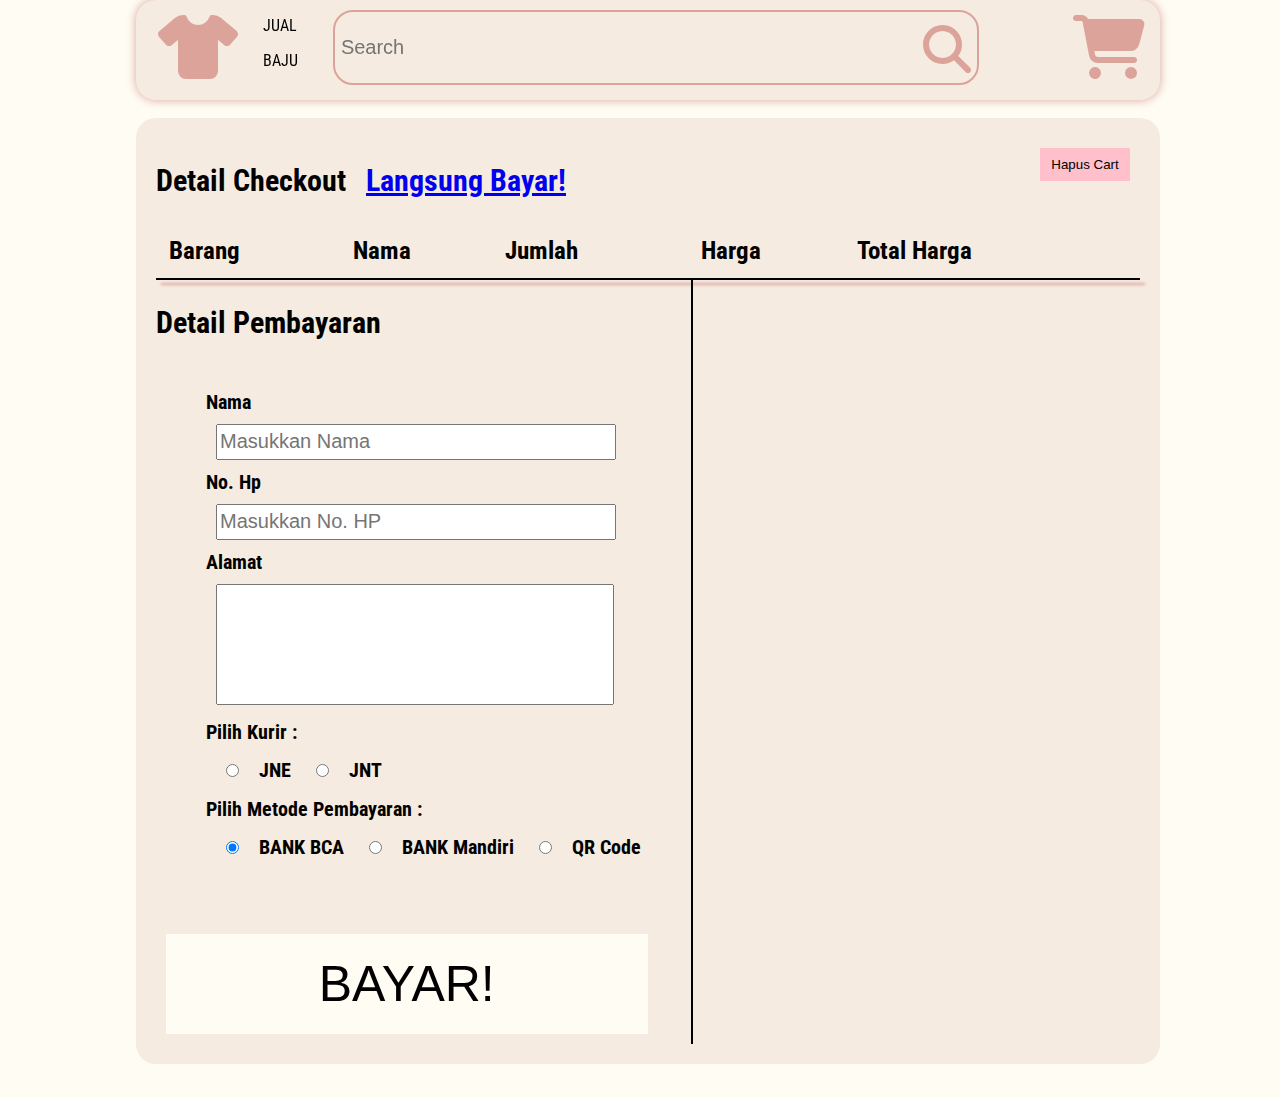
==== commit 4adfcedf: "tambah detail pembelian + tombol hapus chart aja, blm js" ====
--- a/cart/cart.html
+++ b/cart/cart.html
@@ -33,6 +33,7 @@
         <div class="body">
             <div class="checkout">
                 <div class="detail-checkout">
+                    <button class="button-hapus button">Hapus Cart</button>
                     <div class="header">
                         <h2 style="font-size: 30px;">Detail Checkout</h2>
                         <h2 style="font-size: 30px; margin-left: 20px;"><a href="#grand-total">Langsung Bayar!</a></h2>
@@ -56,9 +57,9 @@
                         <form>
                             <!-- <label for="nama-pembeli">Nama : </label> -->
                             <label>Nama</label><br>
-                            <input type="text" placeholder="Masukkan Nama" class="form-label"><br>
+                            <input type="text" placeholder="Masukkan Nama" class="form-label" id="input-nama"><br>
                             <label>No. Hp</label><br>
-                            <input type="text" placeholder="Masukkan Nama" class="form-label"><br>
+                            <input type="text" placeholder="Masukkan No. HP" class="form-label" id="input-hp"><br>
                             <label>Alamat</label><br>
                             <textarea name="form-textarea" id="form-textarea" cols="30" rows="5"></textarea><br>
                             <label>Pilih Kurir : </label><br>
@@ -66,8 +67,8 @@
                             <label><input type="radio" name="kurir" id="jnt" class="radio-button-form">JNT</label><br>
                             <!-- <input type="radio" name="test" id="JnT" class="radio-button-form">JnT -->
                             <label>Pilih Metode Pembayaran :</label> <br>
-                            <label><input type="radio" name="pembayaran" id="bca" class="radio-button-form" value="bca" checked="checked">BANK BCA</label>
-                            <label><input type="radio" name="pembayaran" id="mandiri" class="radio-button-form" value="mandiri">BANK Mandiri</label>
+                            <label><input type="radio" name="pembayaran" id="bca" class="radio-button-form" value="BCA" checked="checked">BANK BCA</label>
+                            <label><input type="radio" name="pembayaran" id="mandiri" class="radio-button-form" value="Mandiri">BANK Mandiri</label>
                             <label><input type="radio" name="pembayaran" id="qrcode" class="radio-button-form" value="qrcode">QR Code</label><br>
                         </form>
                         <button type="submit" class="button" id="button-bayar">BAYAR!</button>
@@ -80,7 +81,7 @@
                             <p class="text-bayar">3. Tekan bayar pada layar HP kalian</p>
                         </div>
                         <div class="gambar-bayar">
-                            <img src="../produk/qrcode.png" alt="" width="300px" height="300px">
+                            <img src="../produk/qrcode.png" alt="" width="300px" height="300px" class="img-logo">
                         </div>
                     </div>
                     <div class="instruksi-tampil" style="display: none;" id="instruksi-bca">
@@ -91,22 +92,44 @@
                             <p class="text-bayar">3. Pastikan nomor rekening sudah sesuai dan klik transfer</p>
                         </div>
                         <div class="gambar-bayar">
-                            <img src="../bca.png" alt="" width="300px" height="300px">
+                            <img src="../bca.png" alt="" width="300px" height="300px" class="img-logo">
                         </div>
                     </div>
                     <div class="instruksi-tampil" style="display: none;" id="instruksi-mandiri">
                         <div class="instruksi-bayar">
                             <h2 style="font-size: 30px;" class="aturan-bayar">Silahkan ikuti prosedur bayar MANDIRI</h2>
                             <p class="text-bayar">1. Buka menu Transfer Digital</p>
-                            <p class="text-bayar">2. Masukkan nomor rekening <b>1239871839271</b> MANDIRI</p>
+                            <p class="text-bayar">2. Masukkan nomor rekening <b>6267126123</b> MANDIRI</p>
                             <p class="text-bayar">3. Pastikan nomor rekening sudah sesuai dan klik transfer</p>
                         </div>
                         <div class="gambar-bayar">
-                            <img src="../mandiri.png" alt="" width="300px" height="300px">
+                            <img src="../mandiri.png" alt="" width="300px" height="300px" class="img-logo">
                         </div>
                     </div>
-                    <div class="gambar-bayar">
-                        <img src="" alt="" width="300px" height="300px" style="display: none;">
+                    <div class="struk" id="struk-belanja" style="display: none;">
+                        <h2 style="font-size: 30px; " >Detail Pembelian</h2>
+                        <table class="last-table">
+                            <tr>
+                                <td>Nama</td>
+                                <td id="struk-nama"></td>
+                            </tr>
+                            <tr>
+                                <td>Alamat</td>
+                                <td id="struk-alamat"></td>
+                            </tr>
+                            <tr>
+                                <td>Kurir</td>
+                                <td id="struk-kurir"></td>
+                            </tr>
+                            <tr>
+                                <td>Jenis Pembayaran</td>
+                                <td id="struk-jenis-pembayaran"></td>
+                            </tr>
+                            <tr>
+                                <td colspan="">Grand Total</td>
+                                <td id="struk-total"></td>
+                            </tr>
+                        </table>
                     </div>
                 </div>
             </div>
--- a/cart/styleCart.css
+++ b/cart/styleCart.css
@@ -238,6 +238,7 @@
 }
 
 .form{
+    height: 100%;
     border-right: 2px solid black;
 }
 
@@ -284,6 +285,18 @@
     /* flex-direction: row; */
     /* width: 100%; */
     /* background-color: black; */
+    border-right: 2px solid black;
+}
+
+.instruksi-bayar{
+    text-align: left;
+    display: flex;
+    flex-direction: column;
+}
+
+.img-logo{
+    margin-left: 130px;
+    align-self: center;
 }
 
 .text-bayar{
@@ -312,27 +325,30 @@
     justify-content: space-around;
 }
 
-.modal-1{
-    display: flex;
-    flex-wrap: wrap;
-    flex-direction: row;
-    text-align: center;
-    align-items: center;
-    width: 100%;
-}
-
-.modal-1 p{
+.button-hapus{
+    float: right;
+    background-color: pink;
+}
+
+.modal-content{
+    /* display: flex; */
+    /* justify-content:space-around; */
+    /* flex-direction: column;
+}
+
+
+.modal1 p{
     font-size: 16px;
     /* margin-left: 15px; */
     font-weight: bold;
+    float: none;
 }
 
 .modal1{
     display: flex;
-    flex-direction: column;
-    margin: 20px;
-    align-items: center;
+    margin: 20px;
     justify-content: center;
+    /* width: 40%; */
 }
 
 .parafPromo{
@@ -352,6 +368,8 @@
 .close {
     color: #aaaaaa;
     float: right;
+    /* justify-content: flex-end; */
+    justify-self: flex-end;
     font-size: 28px;
     font-weight: bold;
 }
@@ -361,4 +379,16 @@
     color: #000;
     text-decoration: none;
     cursor: pointer;
+}
+
+
+
+.struk{
+    font-size: 15px;
+    margin-left: 30px;
+}
+
+table.last-table td{
+    text-align: left;
+    font-size: 25px;
 }